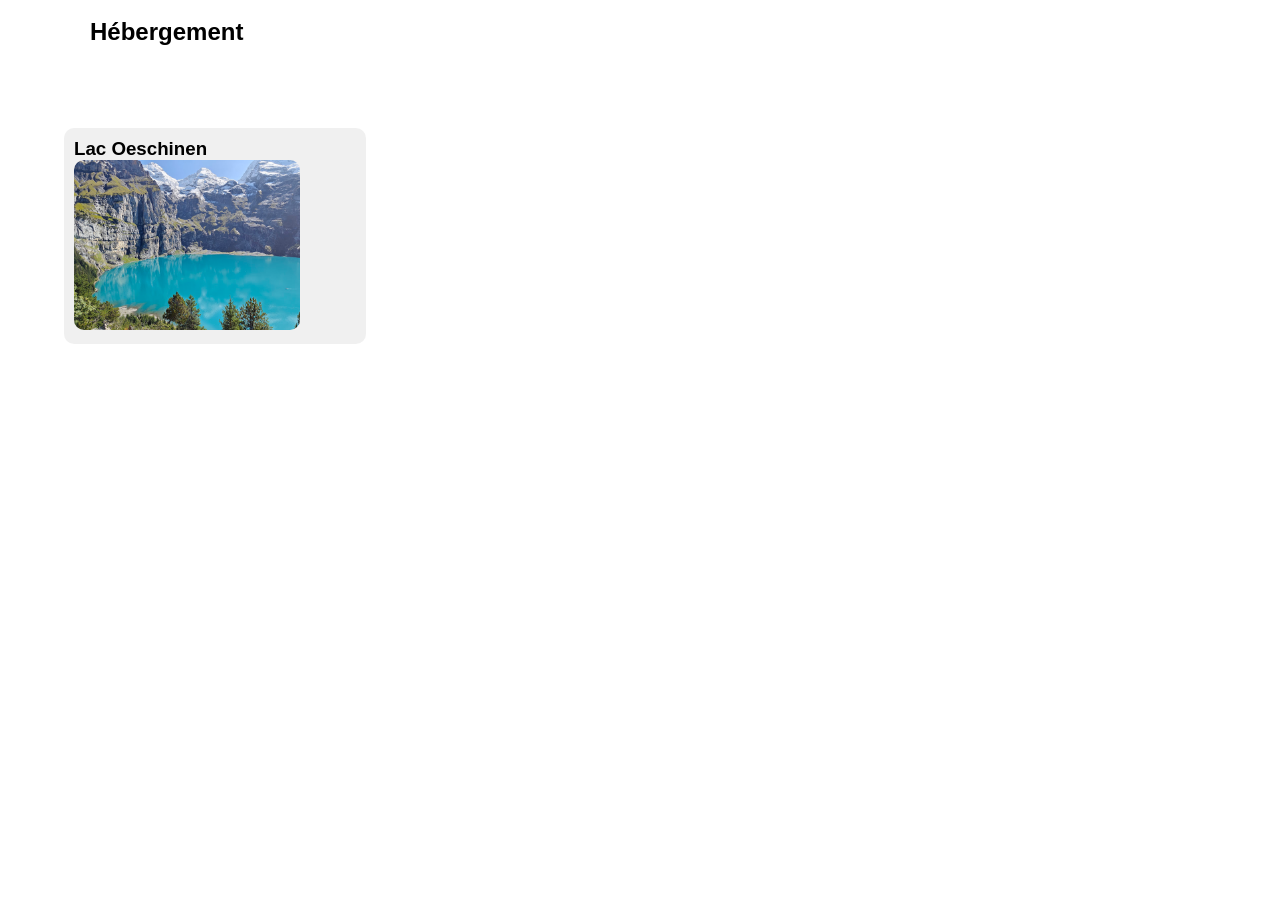
==== pages/acces.html @ 4010a314 "ajout des fichier html + 2 hotels + photos + adaptation du css" ====
<!DOCTYPE html>
<html lang="fr">
<head>
    <meta charset="UTF-8">
    <meta name="viewport" content="width=device-width, initial-scale=1.0">
    <title>acces</title>
    <link rel="stylesheet" href="../css/style.css">
</head>
<body>
    <h2>Hébergement</h2>
    <section>
        <h3>Lac Oeschinen</h3>
        <img src="../img/Lac Oeschinen.jpg" alt="Lac Oeschinen" width="226px" height="170px">
    </section>
</body>
</html>
---- css/style.css ----
*{
    margin: 0;
    font-family: 'Arial', sans-serif;
}

header{
    background-color: #FF0000;
}

p{
    font-family: 'Trebuchet MS', sans-serif;
    margin-left: 10vh;
}


h2{
    margin-left: 10vh;
    margin-top: 2vh;
    margin-bottom: 2vh;
}

.img-card{
    margin-left: 10vh;
    margin-bottom: 1vw;
}

nav{
    display: inline-block;
    margin-top: 1vh;
}

.descriptions{
    margin-left: 10vh;
}

.autres-infos{
    margin-top: 3vh;
    margin-left: 10vh;
}

img{
    border-radius: 10px;
}

.suisse{
    border: aliceblue solid 2px;
    float: right;
    margin-top: 2vh;
    margin-right: 10vh;
}

a{
    text-decoration: none;
    color: rgb(78, 78, 78);
}

a:hover{
    color: rgb(116, 116, 116);
}

h1{
    display: inline-block;
    padding-top: 5vh;
    padding-left: 5vw;
    padding-bottom: 2vw;
    color: aliceblue;
}

section{
    width: 22vw;
    background-color: rgba(219, 219, 219, 0.404);
    border-radius: 10px;
    padding: 10px;
    margin: 5vw;
    display: inline-block;

}

section:hover{
    background-color: rgba(219, 219, 219, 0.658);
    transform: scale(1.02);
}


/*CSS RAF*/
#titre-hebergement{
    display: flex;
    background-color: #FF0000;
    padding-left: 50vw;
}
.lien-hotel{
    color: black;
}
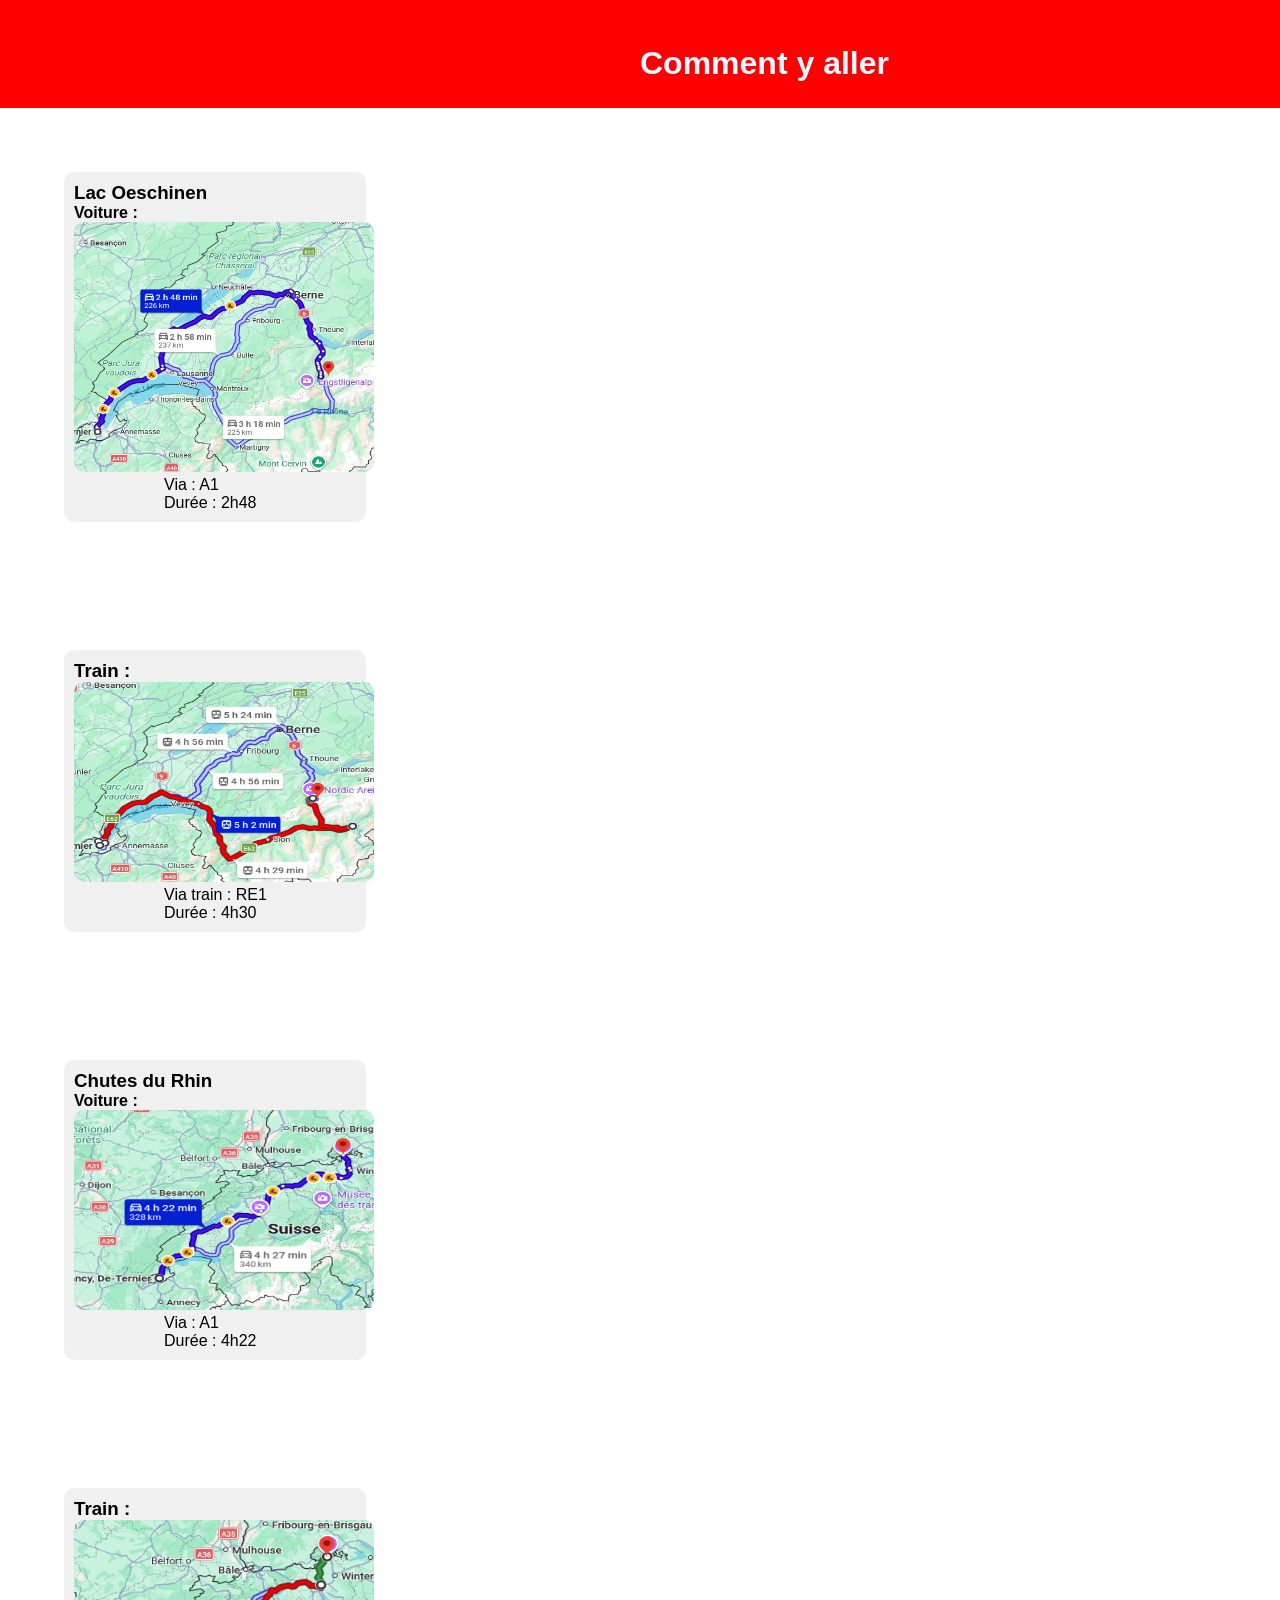
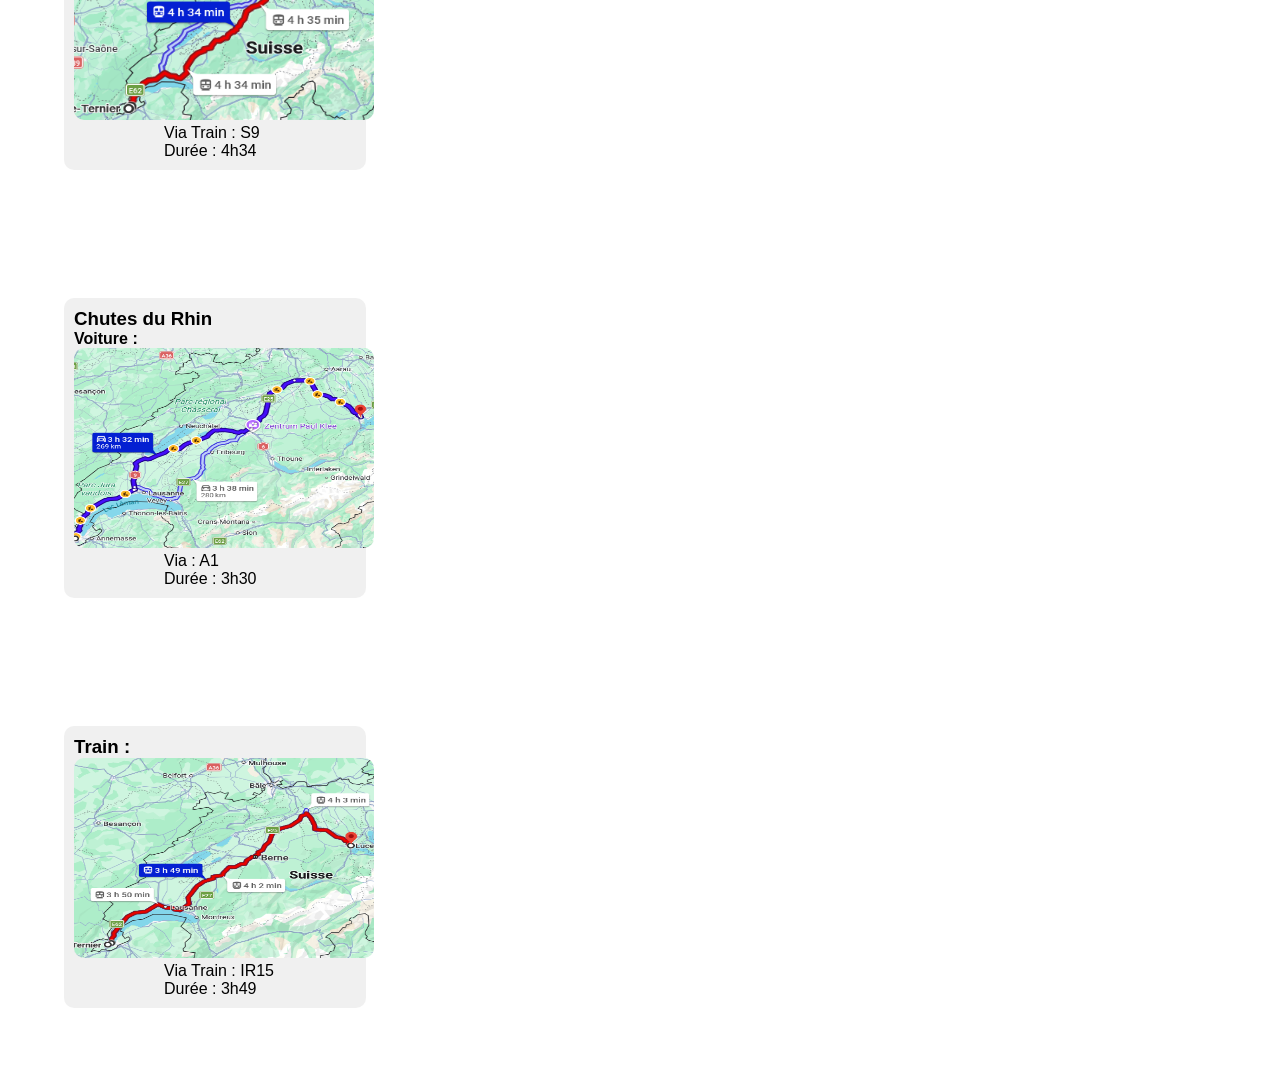
==== commit 2afd981b: "Finnalisation les hébergement + Comment y aller" ====
--- a/pages/acces.html
+++ b/pages/acces.html
@@ -7,10 +7,50 @@
     <link rel="stylesheet" href="../css/style.css">
 </head>
 <body>
-    <h2>Hébergement</h2>
+    <h1 class="titre">Comment y aller</h1>
     <section>
         <h3>Lac Oeschinen</h3>
-        <img src="../img/Lac Oeschinen.jpg" alt="Lac Oeschinen" width="226px" height="170px">
+        <h4>Voiture :</h4>
+        <img src="../img/Comment-aller/Lac Oeschinen/Lac Oeschinen-voiture.png" alt="Lac Oeschinen" width="300px" height="250px">
+        <p>Via : A1</p>
+        <p>Durée : 2h48</p>
+    </section>
+    <br>
+    <section>
+        <h3>Train :</h3>
+        <img src="../img/Comment-aller/Lac Oeschinen/Lac Oeschinen-train.png" alt="Lac Oeschinen" width="300px" height="200px">
+        <p>Via train : RE1</p>
+        <p>Durée : 4h30</p>
+    </section>
+    <br>
+    <section>
+        <h3>Chutes du Rhin</h3>
+        <h4>Voiture :</h4>
+        <img src="../img/Comment-aller/Chutes du Rhin/Chutes du Rhin-voiture.png" alt="Chûtes de Rhin Voiture" width="300px" height="200px">
+        <p>Via : A1</p>
+        <p>Durée : 4h22</p>
+    </section>
+    <br>
+    <section>
+        <h3>Train :</h3>
+        <img src="../img/Comment-aller/Chutes du Rhin/Chutes du Rhin-train.png" alt="Chûtes de Rhin Train" width="300px" height="200px">
+        <p>Via Train : S9</p>
+        <p>Durée : 4h34</p>
+    </section>
+    <br>
+    <section>
+        <h3>Chutes du Rhin</h3>
+        <h4>Voiture :</h4>
+        <img src="../img/Comment-aller/Pont de la Chapelle/Pont de la Chapelle-voiture.png" alt="Chûtes de Rhin Voiture" width="300px" height="200px">
+        <p>Via : A1</p>
+        <p>Durée : 3h30</p>
+    </section>
+    <br>
+    <section>
+        <h3>Train :</h3>
+        <img src="../img/Comment-aller/Pont de la Chapelle/Pont de la Chapelle-train.png" alt="Chûtes de Rhin Train" width="300px" height="200px">
+        <p>Via Train : IR15</p>
+        <p>Durée : 3h49</p>
     </section>
 </body>
 </html>
--- a/css/style.css
+++ b/css/style.css
@@ -83,7 +83,7 @@
 
 
 /*CSS RAF*/
-#titre-hebergement{
+.titre{
     display: flex;
     background-color: #FF0000;
     padding-left: 50vw;
